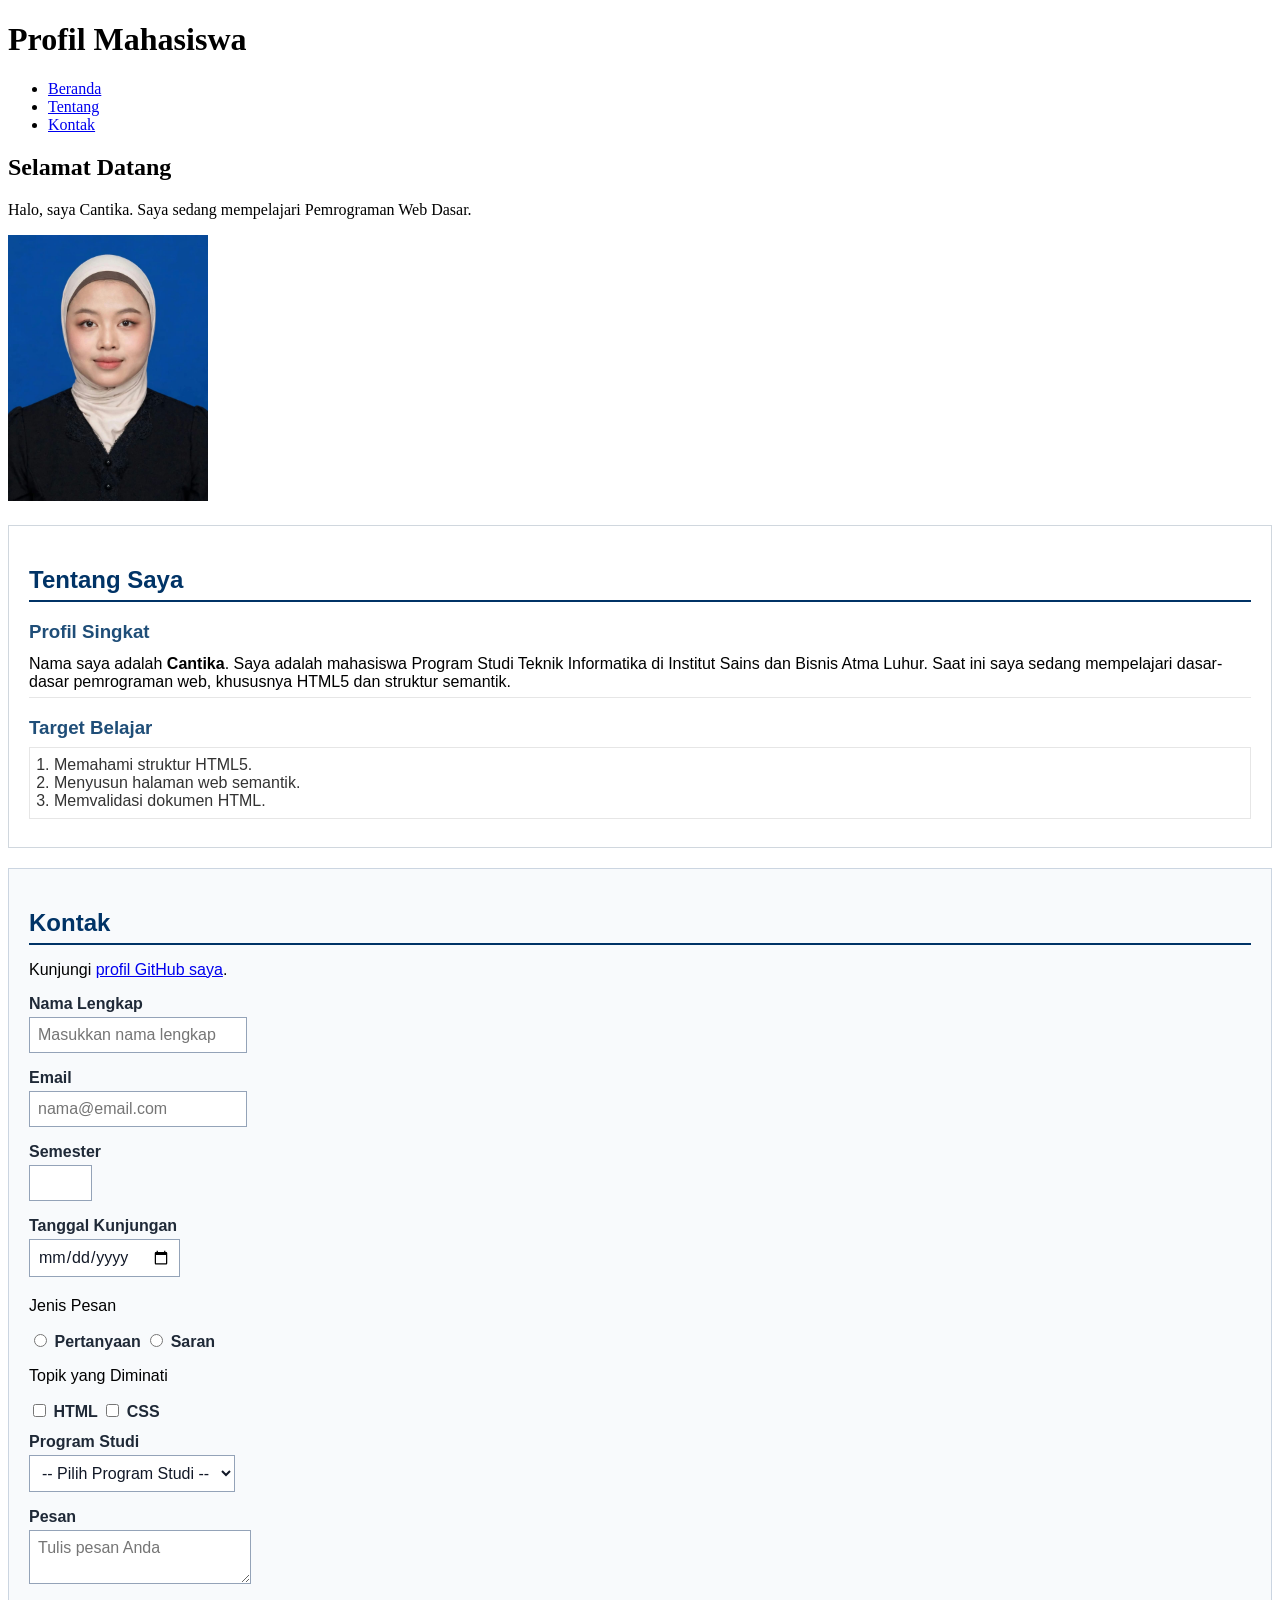
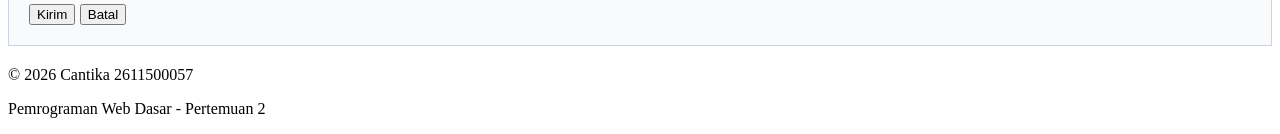
==== pertemuan-03/index.html @ 1003a1cd "perbaikan" ====
<!DOCTYPE html>
<html lang="en">
<head>
    <meta charset="UTF-8">
    <meta name="viewport" content="width=device-width, initial-scale=1.0">
    <title>Document</title>
    <style>
        #about {
        background-color: #ffffff;
        border: 1px solid #d0d7de;
        padding: 20px;
        margin: 20px 0;
        font-family: Arial, sans-serif;
        }

        #about h2 {
        color: #003366;
        border-bottom: 2px solid #003366;
        padding-bottom: 6px;
        margin-bottom: 16px;
        }

        #about h3 {
        color: #1f4e78;
        margin-bottom: 6px;
        }

        #about p {
        margin: 6px 0;
        padding: 6px 0;
        border-bottom: 1px solid #e6e6e6;
        }

        #about ol {
        color: #333333;
        margin: 8px 0;
        padding: 8px 24px;
        border: 1px solid #e6e6e6;
        }

        #contact {
        background-color: #f8fafc;
        border: 1px solid #cbd5e1;
        padding: 20px;
        margin: 20px 0;
        font-family: Arial, sans-serif;
        }

        #contact h2 {
        color: #003366;
        border-bottom: 2px solid #003366;
        padding-bottom: 6px;
        margin-bottom: 16px;
        }

        .form-group {
        margin: 12px 0;
        }
        #contact label {
        color: #1f2937;
        font-weight: bold;
        }

        .input-form {
        background-color: #ffffff;
        color: #111827;
        font-family: Arial, sans-serif;
        font-size: 16px;
        padding: 8px;
        margin: 4px 0;
        border: 1px solid #94a3b8;
        }
    </style>
</head>
<body>
    <header>
        <h1>Profil Mahasiswa</h1>
        <nav>
            <ul>
                <li><a href="#home">Beranda</a></li>
                <li><a href="#about">Tentang</a></li>
                <li><a href="#contact">Kontak</a></li>
            </ul>
        </nav>
    </header>

        <main>
        <section id="home">
            <h2>Selamat Datang</h2>
            <p>Halo, saya Cantika. Saya sedang mempelajari Pemrograman Web Dasar.</p>
            <img src="img/foto.jpeg" alt="Foto profil mahasiswa" width="200">
        </section>

        <section id="about">
            <h2>Tentang Saya</h2>
            <article>
                <h3>Profil Singkat</h3>
                <p>Nama saya adalah <strong>Cantika</strong>. Saya adalah mahasiswa Program Studi Teknik Informatika di Institut Sains dan Bisnis Atma Luhur. Saat ini saya sedang mempelajari dasar-dasar pemrograman web, khususnya HTML5 dan struktur semantik.</p>
                <h3>Target Belajar</h3>
                <ol>
                    <li>Memahami struktur HTML5.</li>
                    <li>Menyusun halaman web semantik.</li>
                    <li>Memvalidasi dokumen HTML.</li>
                </ol>
            </article>
        </section>

        <section id="contact">
            <h2>Kontak</h2>
            <p>Kunjungi <a href="https://github.com/2611500057-ux">profil GitHub saya</a>.</p>
            <form action="index.html" method="get">
            <div class="form-group">
            <label for="nama">Nama Lengkap</label><br>
            <input class="input-form" type="text" id="nama" name="nama" placeholder="Masukkan nama lengkap" minlength="3" maxlength="50" required>
            </div>
            <div class="form-group">
            <label for="email">Email</label><br>
            <input class="input-form" type="email" id="email" name="email" placeholder="nama@email.com" required>
            </div>
            <div class="form-group">
            <label for="semester">Semester</label><br>
            <input class="input-form" type="number" id="semester" name="semester" min="1" max="14" required>
            </div>
            <div class="form-group">
            <label for="tanggal">Tanggal Kunjungan</label><br>
            <input class="input-form" type="date" id="tanggal" name="tanggal" required>
            </div>
            <div class="form-group">
            <p>Jenis Pesan</p>
            <input type="radio" id="pertanyaan" name="jenis_pesan" value="pertanyaan" required>
            <label for="pertanyaan">Pertanyaan</label>
            <input type="radio" id="saran" name="jenis_pesan" value="saran">
            <label for="saran">Saran</label>
            </div>
            <div class="form-group">
            <p>Topik yang Diminati</p>
            <input type="checkbox" id="minat-html" name="minat" value="HTML">
            <label for="minat-html">HTML</label>
            <input type="checkbox" id="minat-css" name="minat" value="CSS">
            <label for="minat-css">CSS</label>
            </div>
            <div class="form-group">
            <label for="prodi">Program Studi</label><br>
            <select class="input-form" id="prodi" name="prodi" required>
            <option value="">-- Pilih Program Studi --</option>
            <option value="SI">Sistem Informasi</option>
            <option value="TI">Teknik Informatika</option>
            </select>
            </div>
            <div class="form-group">
            <label for="pesan">Pesan</label><br>
            <textarea class="input-form" id="pesan" name="pesan" maxlength="300" placeholder="Tulis pesan Anda" required></textarea>
            </div>
            <button type="submit">Kirim</button>
            <button type="reset">Batal</button>
            </form>
        </section>
        </main>

            <footer>
        <p>&copy; 2026 Cantika 2611500057</p>
        <p>Pemrograman Web Dasar - Pertemuan 2</p>
    </footer>
</body>
</html>
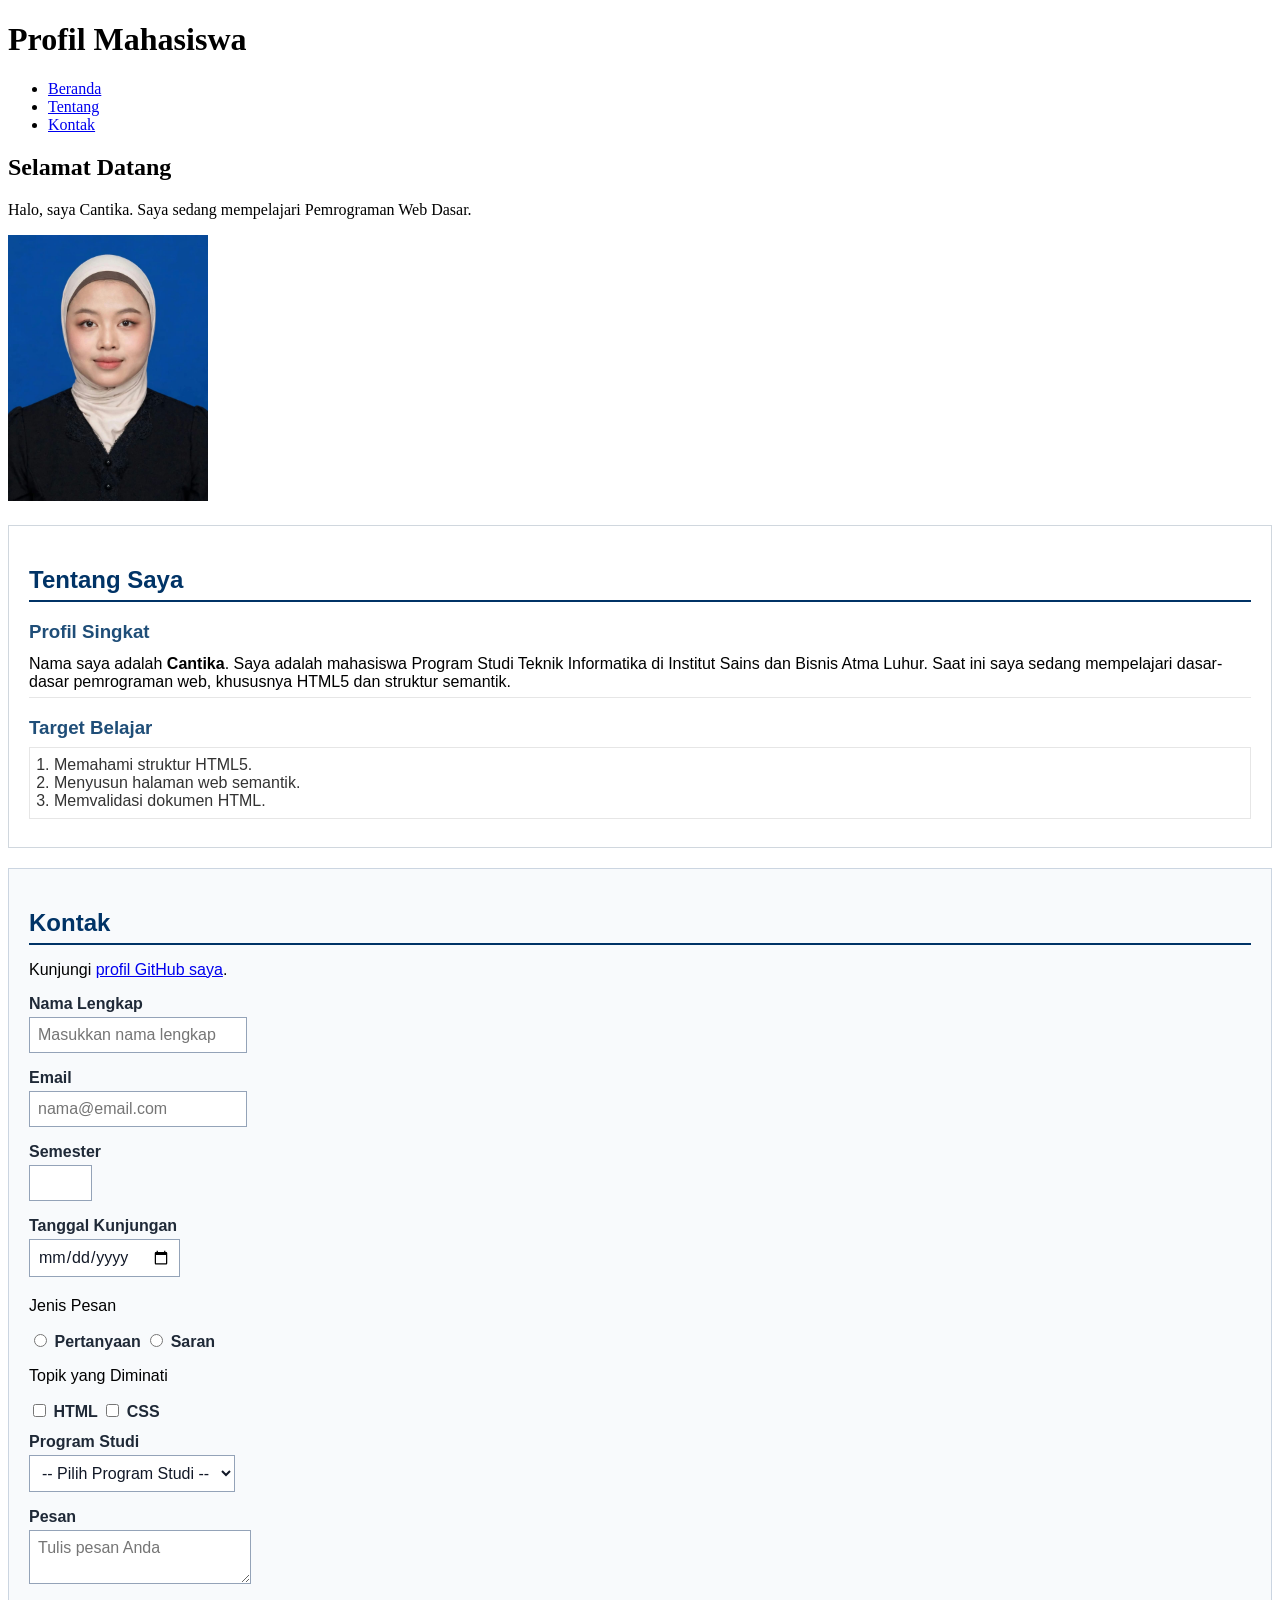
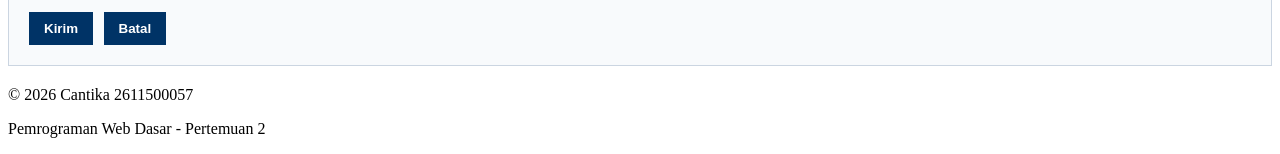
==== commit 213ea7b7: "membuat contact untuk bagian button" ====
--- a/pertemuan-03/index.html
+++ b/pertemuan-03/index.html
@@ -69,6 +69,15 @@
         padding: 8px;
         margin: 4px 0;
         border: 1px solid #94a3b8;
+        }
+
+        #contact button {
+        background-color: #003366;
+        color: #ffffff;
+        font-weight: bold;
+        padding: 8px 14px;
+        margin: 8px 6px 0 0;
+        border: 1px solid #003366;
         }
     </style>
 </head>
